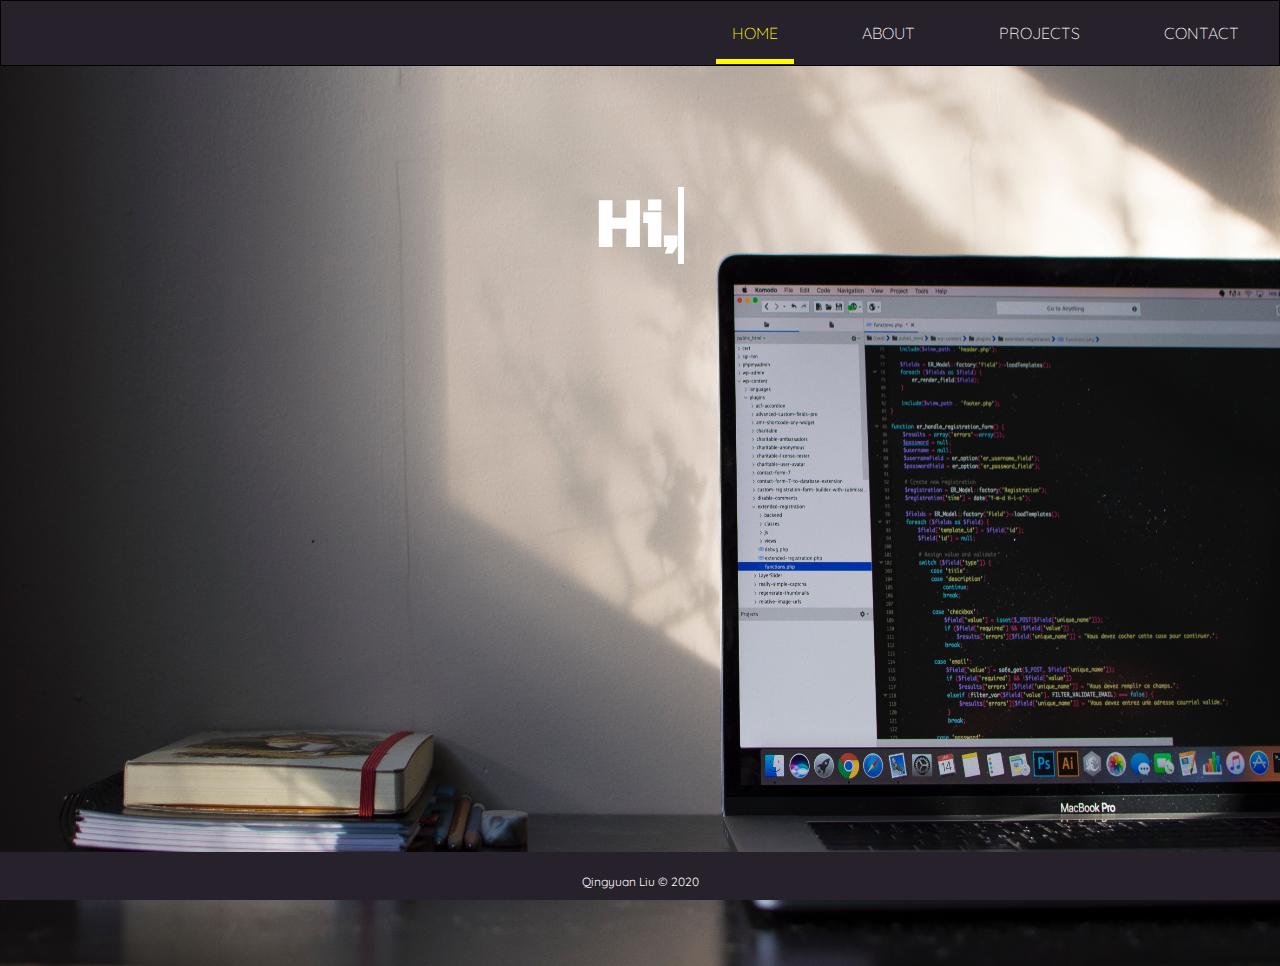
==== index.html @ c54953f5 "Add files via upload" ====
<!DOCTYPE html>	
<html lang="en">
<head>
	<title>Qingyuan Liu's Home Page</title>
	<meta charset="UTF-8">
	<meta name="viewport" content="width=device-width, initial-scale=1, shrink-to-fit=no">  
	<link rel="stylesheet" type="text/css" href="css/style.css">
	<link rel="stylesheet" type="text/css" href="css/responsive.css">
	<link rel="stylesheet" type="text/css" href="css/main.css">
	<link rel="stylesheet" href="https://use.fontawesome.com/releases/v5.0.8/css/all.css" integrity="sha384-3AB7yXWz4OeoZcPbieVW64vVXEwADiYyAEhwilzWsLw+9FgqpyjjStpPnpBO8o8S" crossorigin="anonymous">
	<script type="text/javascript">
	var TxtType = function(el, toRotate, period) {
	        this.toRotate = toRotate;
	        this.el = el;
	        this.loopNum = 0;
	        this.period = parseInt(period, 10) || 2000;
	        this.txt = '';
	        this.tick();
	        this.isDeleting = false;
	    };

	    TxtType.prototype.tick = function() {
	        var i = this.loopNum % this.toRotate.length;
	        var fullTxt = this.toRotate[i];

	        if (this.isDeleting) {
	        this.txt = fullTxt.substring(0, this.txt.length - 1);
	        } else {
	        this.txt = fullTxt.substring(0, this.txt.length + 1);
	        }

	        this.el.innerHTML = '<span class="wrap">'+this.txt+'</span>';

	        var that = this;
	        var delta = 200 - Math.random() * 100;

	        if (this.isDeleting) { delta /= 2; }

	        if (!this.isDeleting && this.txt === fullTxt) {
	        delta = this.period;
	        this.isDeleting = true;
	        } else if (this.isDeleting && this.txt === '') {
	        this.isDeleting = false;
	        this.loopNum++;
	        delta = 500;
	        }

	        setTimeout(function() {
	        that.tick();
	        }, delta);
	    };

	    window.onload = function() {
	        var elements = document.getElementsByClassName('typewrite');
	        for (var i=0; i<elements.length; i++) {
	            var toRotate = elements[i].getAttribute('data-type');
	            var period = elements[i].getAttribute('data-period');
	            if (toRotate) {
	              new TxtType(elements[i], JSON.parse(toRotate), period);
	            }
	        }
	        // INJECT CSS
	        var css = document.createElement("style");
	        css.type = "text/css";
	        css.innerHTML = ".typewrite > .wrap { border-right: 0.1em solid #fff}";
	        document.body.appendChild(css);
	    };
	    </script>
</head>
<body>
	<header>
		<nav>
<!--
			<div class="logo">
				<a href="index.html"><img src="img/logo.png" alt="Qingyuan's Home Page"></a>
       		</div>
-->
	        <ul>
	            <li><a class="current-page" href="index.html">HOME</a></li>
	            <li><a href="about.html">ABOUT</a></li>
	            <li><a href="projects.html">PROJECTS</a></li>
	            <li><a href="contact.html">CONTACT</a></li>
	        </ul>   
   		</nav>
	</header>
	<div class="main-content main-content-home">
		<h1>
		  <a href="" class="typewrite" data-period="2000" data-type='[ "Hi, I am QINGYUAN.", "I love coding.z"]'>
		  <span class="wrap"></span>
		  </a>
		</h1>
	</div>
	<footer>
		<a href="http://linkedin.com/in/qingyuan-liu-81127216a" aria-label="Go to Qingyuan's LinkedIn"><i class="fab fa-linkedin" aria-hidden="true"></i></a>
		<a href="https://github.com/Qingyuan-Liu" aria-label="Go to Qingyuan Liu's Github"><i class="fab fa-github" aria-hidden="true"></i></a>
		<a href="mailto:qyyf@umich.edu" aria-label="Email Qingyuan Liu"><i class="fas fa-envelope" aria-hidden="true"></i></a>
		<p>Qingyuan Liu &copy; 2020</p>
	</footer>
</body>
</html>
---- css/style.css ----
@import url(https://fonts.googleapis.com/css?family=Quicksand);
@import url(https://fonts.googleapis.com/css?family=Russo+One);
@import url(https://fonts.googleapis.com/css?family=Open+Sans);
@import url(https://fonts.googleapis.com/css?family=Limelight);

/*CSS Reset*/

/* http://meyerweb.com/eric/tools/css/reset/ 
   v2.0 | 20110126
   License: none (public domain)
*/

html, body, div, span, applet, object, iframe,
h1, h2, h3, h4, h5, h6, p, blockquote, pre,
a, abbr, acronym, address, big, cite, code,
del, dfn, em, img, ins, kbd, q, s, samp,
small, strike, strong, sub, sup, tt, var,
b, u, i, center,
dl, dt, dd, ol, ul, li,
fieldset, form, label, legend,
table, caption, tbody, tfoot, thead, tr, th, td,
article, aside, canvas, details, embed, 
figure, figcaption, footer, header, hgroup, 
menu, nav, output, ruby, section, summary,
time, mark, audio, video {
	margin: 0;
	padding: 0;
	border: 0;
	font-size: 100%;
	font: inherit;
	vertical-align: baseline;
}
/* HTML5 display-role reset for older browsers */
article, aside, details, figcaption, figure, 
footer, header, hgroup, menu, nav, section {
	display: block;
}
body {
	line-height: 1;
}
ol, ul {
	list-style: none;
}
blockquote, q {
	quotes: none;
}
blockquote:before, blockquote:after,
q:before, q:after {
	content: '';
	content: none;
}
table {
	border-collapse: collapse;
	border-spacing: 0;
}

/*My code starts here*/


h1 {
	font-family: 'Russo One';
	font-size: 2em;
	font-weight: bold;
	padding-top: 1em;
	margin-bottom: .5em;
	text-align: center;

}

h2 {
	font-size: 1.2em;
	font-weight: bold;
	margin-bottom: 1em;
	color: #bd5d38;
}

h3 {
	font-size: 2em;
	font-weight: bold;
	text-align: center;
	color: #ffffff;
	font-family: 'Limelight', serif;
	margin-top: auto;
	margin-bottom: auto;

}

p {
	margin-bottom: .5em;
}

a {
	text-decoration: none;
	color: #bd5d38;
	font-weight: bold;
}

.main-content {
	position: relative;	
	font-family: 'Open Sans', serif;
	position: relative;

}



/*Header & Footer*/

header{
	background-color: #27212b;
	color: #ffffff; 
	text-align: center;
	font-family: 'Quicksand', serif;
}

footer{
	background-color: #27212b;
	color: #ffffff; 
	text-align: center;
	font-family: 'Quicksand', serif;
    position: absolute;
    bottom: 0;
    width: 100%;
    position: fixed;
}

header {
	border: 1px solid black;
}


/*
.logo {
	margin: 0;
	padding: 0;
	max-width: 90%;
	display: block;
	margin: auto;

}

.logo img {
	height: auto;
	max-width: 100%;
	display: block;
    margin-left: auto;
    margin-right: auto;

}
*/

nav ul {
	display: block;

}

nav ul li {
	list-style-type: none;
	padding: 1em;
	margin: .5em;
	border-top: 1px solid #000000;

}

nav ul li a {
	color: #ffffff;
	padding: .5em 1em;
	font-family: 'Quicksand', serif;
	font-weight: lighter;
}


nav ul li a:hover {
	border: 2px solid #ffffff;
	border-radius: 10px;

}

.current-page {
	color: #fffa00;
	border-bottom: 5px solid #fffa00;

}

footer p {
	font-size: .75em;
	padding-bottom: .5em;
}

.fab, .fas {
	font-size: 1.5em;
	padding: .2em .5em;
	color: #9d9ba0;
}

.fab:hover, .fas:hover {
	color: #ffffff;
}


/*Home Page*/

.main-content-home {
	background: url("../img/background.jpg") no-repeat;
	background-size: 100% 100%;

}

.main-content-home h1 {
	padding-top: 3em;

}

.main-content-home h1 a {
	color: #ffffff;
	font-family: 'Russo One';
	font-size: 2em;
}


/*About Page*/

.main-content-about h1 {
	text-align: left;
}

section {
	padding: 1% 5%;

}

aside img {
	border-radius: 50%;
	width: 50%;
	height:auto;
	display: block;
	margin: 5% auto;
}

/*
footer{
    position: fixed;
}
*/


/*Projects Page*/


.main-content-projects {
	display: relative;
}


.panels {
	list-style-type: none;
	padding: 5%;
	display: absolute;
	left: 50%;
	right: 50%;
	width: 80%;

}


.panels li {
	position: relative;
	display: block;
	margin-bottom: 2%;

}

.panels li div {
	width: 100%;
	cursor: pointer;
	padding: 5%;
	display: relative;

}

.panels div.back {
	transform: rotateY(90deg);
	background-color: #9b153a;
	color: #ffffff;
	width: 100%;
	height: 20em;
}

.panels div.front {
	position: absolute;
	background-color: #590d22;
	text-align: center;
	width: 100%;
	height: 20em;
}

.panels li:hover div.front {
	animation: twirl 0.2s ease-in forwards;
}

.panels li:hover div.back {
	animation: twirl 0.2s 0.2s ease-out forwards reverse;
}

@keyframes twirl {
	0%{ transform: rotateY(0deg);}
	100% { transform: rotateY(90deg);}
}

.fa-pencil-alt, .fa-terminal, .fa-chart-line, .fa-laptop {
	color: #ffffff;
	font-size: 7em;
}

/*Contact Page*/


.main-content-contact h1 {
	padding-top: 2em;
}

.main-content-contact p {
	text-align: center;
	padding-bottom: 1em;
}

form {

	padding-left: 8%;

}

#errmsg{
	color: red;
	padding-left: 8%;
	text-align: left;
}

.required {
	color: #a50606;
}

input {
	width: 50%;
	margin-bottom: 2%;
	background-color: #f9f2de;
	border-radius: 5px;
	border: #c1c0c4;
	height: 2.5em;
}

textarea {
	background-color: #f9f2de;
	width: 90%;
	margin-top: .5em;
	border-radius: 5px;
	border: #c1c0c4;
}

input[type="submit"] {
	background-color: black;
	color: #ffffff;
	padding: .5em 1em;
	border-radius: 10px;
	font-weight: bold;
	font-size: 1em;
	margin-top: 2%;
	margin-bottom: 7em;
	margin-left: 30%;
	width: 30%;

}
/*Travel Page*/

.main-content-travel {
	display: relative;
}
.main-content-travel img {
	display: block;
	width: 90%;
	height: auto;
	padding: 1%;
	border: 1px solid #000000;
	margin-left: auto;
	margin-right: auto;
	margin-top: 1%;
	margin-bottom: 1%;

}
---- css/responsive.css ----
@media only screen and (min-width: 680px)

{
	nav ul {
		text-align: center;

	}

	nav ul li {
		display: inline-block;
		border-top: 0;
	}

	nav ul li a {
		padding: 1em;
	}

	.logo {
		padding-top: .5em;
		max-width: 50%;

	}
	
	.main-content-home h1 {
		padding-top: 3em;
	}

	.main-content-contact h1 {
		padding-top: 2em;
	}

	form {
		padding-left: 10%
	}

	#errmsg{
		color: red;
		padding-left: 10%;
		text-align: left;
	}

	input{
	width:30%;

	}

	textarea{
		width: 80%;
		border: none;
	}

	input[type="submit"] {
		background-color: black;
		color: #ffffff;
		padding: .5em 1em;
		border-radius: 10px;
		font-weight: bold;
		font-size: 1em;
		margin-bottom: 7em;

	}

}


@media only screen and (min-width: 1000px)

{
	.logo {
		float: left;
		max-width: 30%;
	}

	.logo img {
		margin: auto;
	}

	nav ul {
		text-align: right;
	}

	nav ul li {
		border-top: 0;
		display: inline-block;

	}

	ul li a {
		padding: 1em;
	}


	.main-content-about {
		display: grid;
		grid-template-columns: 1fr 1fr;
  		grid-template-rows: 1fr;
  		grid-gap: 1px;
	}


	.main-content-home h1 {
		padding-top: 4em;
	}

	.about p, h2 {
		padding-right: 7em;
	}


	aside img {
		margin: 20% auto;
	    grid-column-start: 1;
	    grid-column-end: 2;
	    grid-row-start:1;
	    grid-row-end:2;
	}

	section .about {
	    grid-column-start: 2;
	    grid-column-end: 3;
	    grid-row-start:1;
	    grid-row-end:2;		
	}

	.photo-gallery {
		display: grid;
		grid-template-columns: 1fr 1fr 1fr;
  		grid-template-rows: 1fr 1fr 1fr;
  		grid-gap: 1px;

	}


	#image-1 {
	    grid-column-start: 1;
	    grid-column-end: 2;
	    grid-row-start:1;
	    grid-row-end:2;		
	}

	#image-2 {
	    grid-column-start: 2;
	    grid-column-end: 3;
	    grid-row-start:1;
	    grid-row-end:2;
	}

	#image-3 {
	    grid-column-start: 3;
	    grid-column-end: 4;
	    grid-row-start:1;
	    grid-row-end:2;		
	}

	#image-4 {
	    grid-column-start: 1;
	    grid-column-end: 2;
	    grid-row-start:2;
	    grid-row-end:3;		
	}

	#image-5 {
		grid-column-start: 2;
	    grid-column-end: 3;
	    grid-row-start:2;
	    grid-row-end:3;	
	}

	#image-6 {
	    grid-column-start: 3;
	    grid-column-end: 4;
	    grid-row-start:2;
	    grid-row-end:3;	
	}

	#image-7 {
	    grid-column-start: 1;
	    grid-column-end: 2;
	    grid-row-start:3;
	    grid-row-end:4;			
	}

	#image-8 {
	    grid-column-start: 2;
	    grid-column-end: 3;
	    grid-row-start:3;
	    grid-row-end:4;				
	}

	#image-9 {
	    grid-column-start: 3;
	    grid-column-end: 4;
	    grid-row-start:3;
	    grid-row-end:4;				
	}

	.main-content-projects h1 {
		margin-bottom: -.5em;
	}

	.panels {
		display: grid;
		grid-template-columns: 1fr 1fr;
  		grid-template-rows: 1fr 1fr;
  		grid-gap: 2px;	
  		width: 85%;
	}

	.panels div.front, .panels div.back {
		width: 90%;
	}


	.front-one {
	    grid-column-start: 1;
	    grid-column-end: 2;
	    grid-row-start:1;
	    grid-row-end:2;	
		
	}

	.back-one {
	    grid-column-start: 1;
	    grid-column-end: 2;
	    grid-row-start:1;
	    grid-row-end:2;	

	}

	.front-two {
	    grid-column-start: 2;
	    grid-column-end: 3;
	    grid-row-start:1;
	    grid-row-end:2;			
	}

	.back-two {
	    grid-column-start: 2;
	    grid-column-end: 3;
	    grid-row-start:1;
	    grid-row-end:2;			
	}

	.front-three {
	    grid-column-start: 1;
	    grid-column-end: 2;
	    grid-row-start:2;
	    grid-row-end:3;			
	}

	.back-three {
	    grid-column-start: 1;
	    grid-column-end: 2;
	    grid-row-start:2;
	    grid-row-end:3;			
	}

	.front-four {
	    grid-column-start: 2;
	    grid-column-end: 3;
	    grid-row-start:2;
	    grid-row-end:3;			
	}

	.back-four {
	    grid-column-start: 2;
	    grid-column-end: 3;
	    grid-row-start:2;
	    grid-row-end:3;			
	}

}
---- css/main.css ----
.main-content {
	height: 100vh;
}
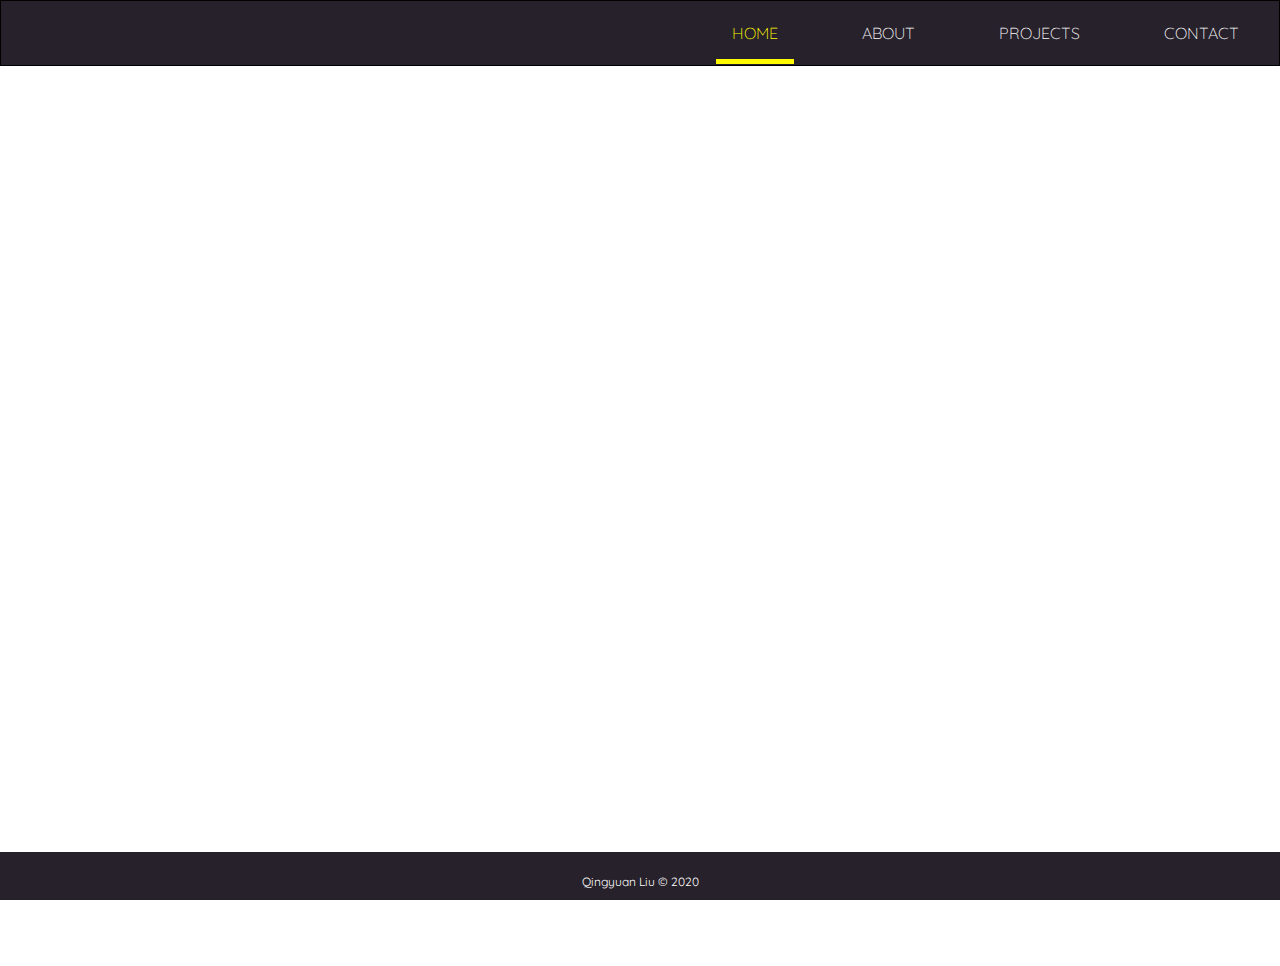
==== commit 42eacd57: "2.25" ====
--- a/index.html
+++ b/index.html
@@ -85,7 +85,7 @@
 	</header>
 	<div class="main-content main-content-home">
 		<h1>
-		  <a href="" class="typewrite" data-period="2000" data-type='[ "Hi, I am QINGYUAN.", "I love coding.z"]'>
+		  <a href="" class="typewrite" data-period="2000" data-type='[ "Hi, I am QINGYUAN.", "I love coding."]'>
 		  <span class="wrap"></span>
 		  </a>
 		</h1>
@@ -97,4 +97,4 @@
 		<p>Qingyuan Liu &copy; 2020</p>
 	</footer>
 </body>
-</html>
+</html>--- a/css/style.css
+++ b/css/style.css
@@ -231,7 +231,7 @@
 
 aside img {
 	border-radius: 50%;
-	width: 50%;
+	width: 75%;
 	height:auto;
 	display: block;
 	margin: 5% auto;
--- a/css/responsive.css
+++ b/css/responsive.css
@@ -105,7 +105,9 @@
 	.about p, h2 {
 		padding-right: 7em;
 	}
-
+	.about h2{
+		color:#73455a;
+	}
 
 	aside img {
 		margin: 20% auto;
